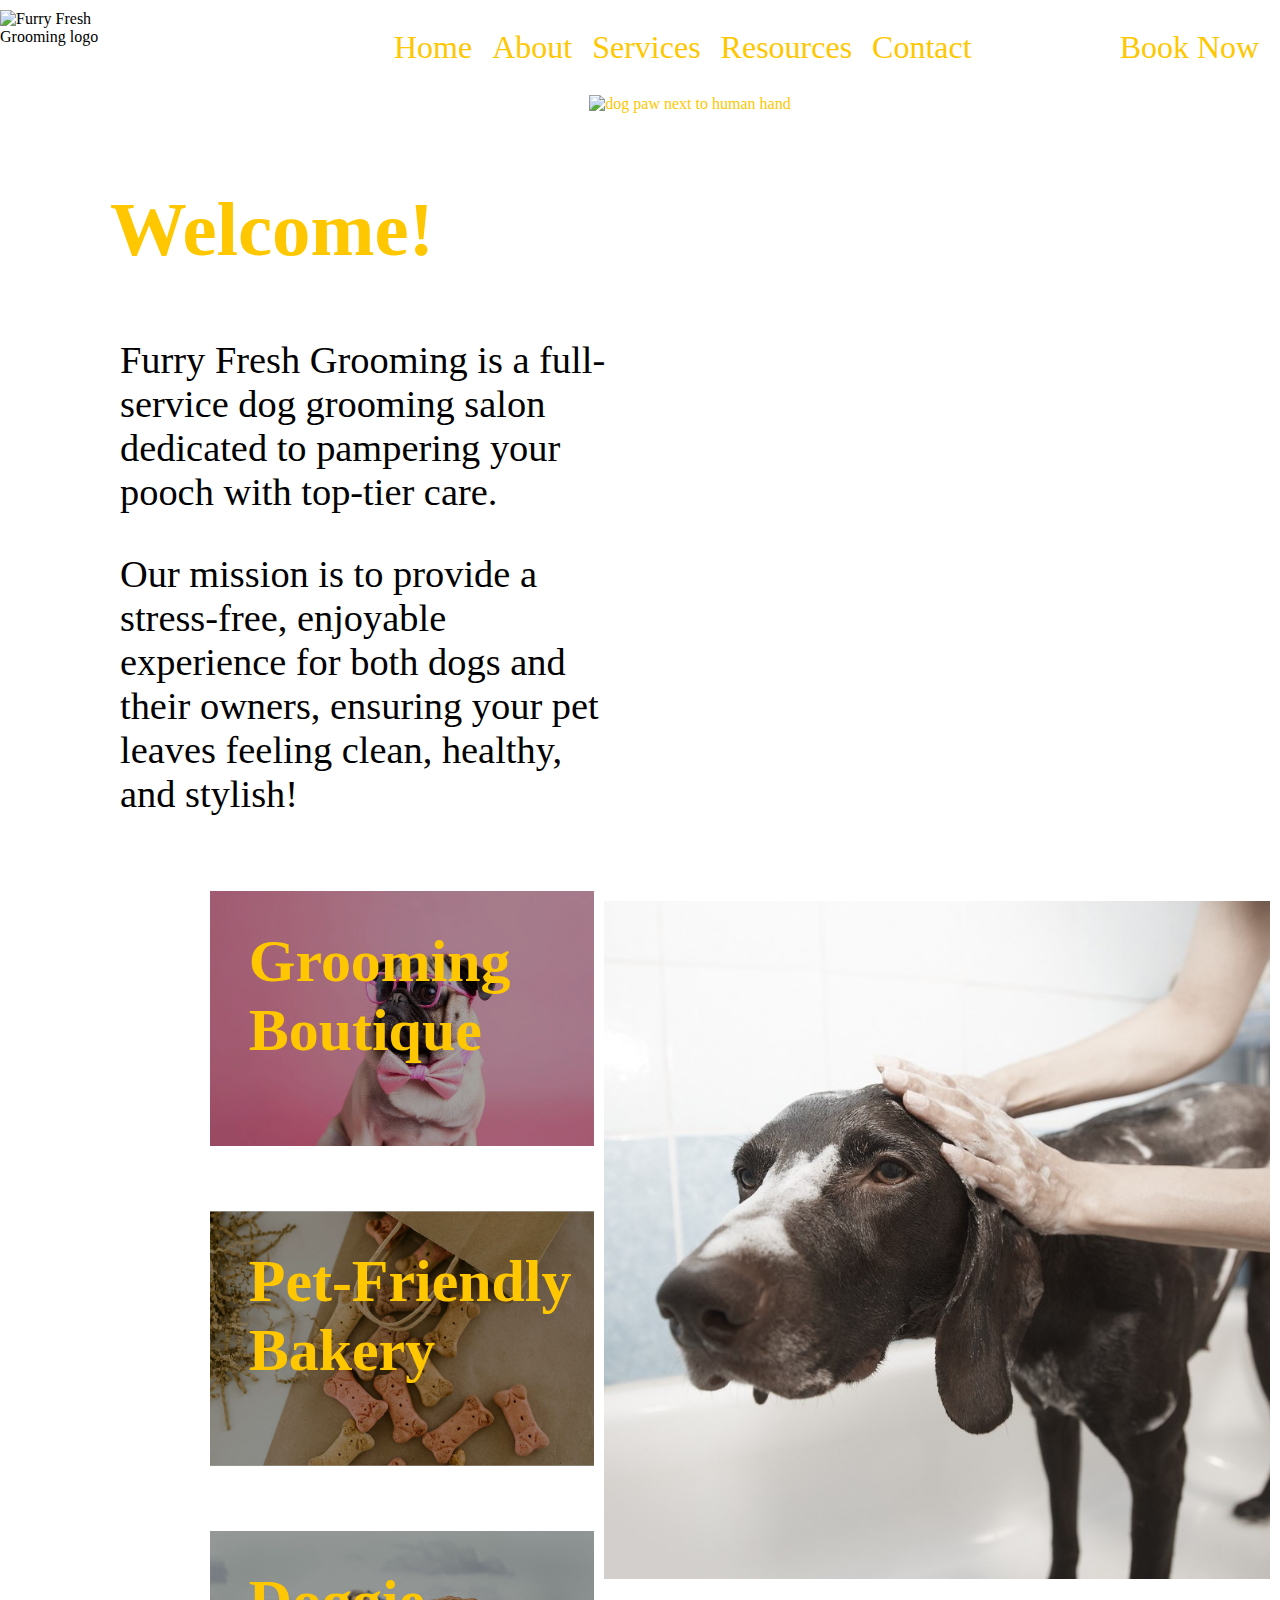
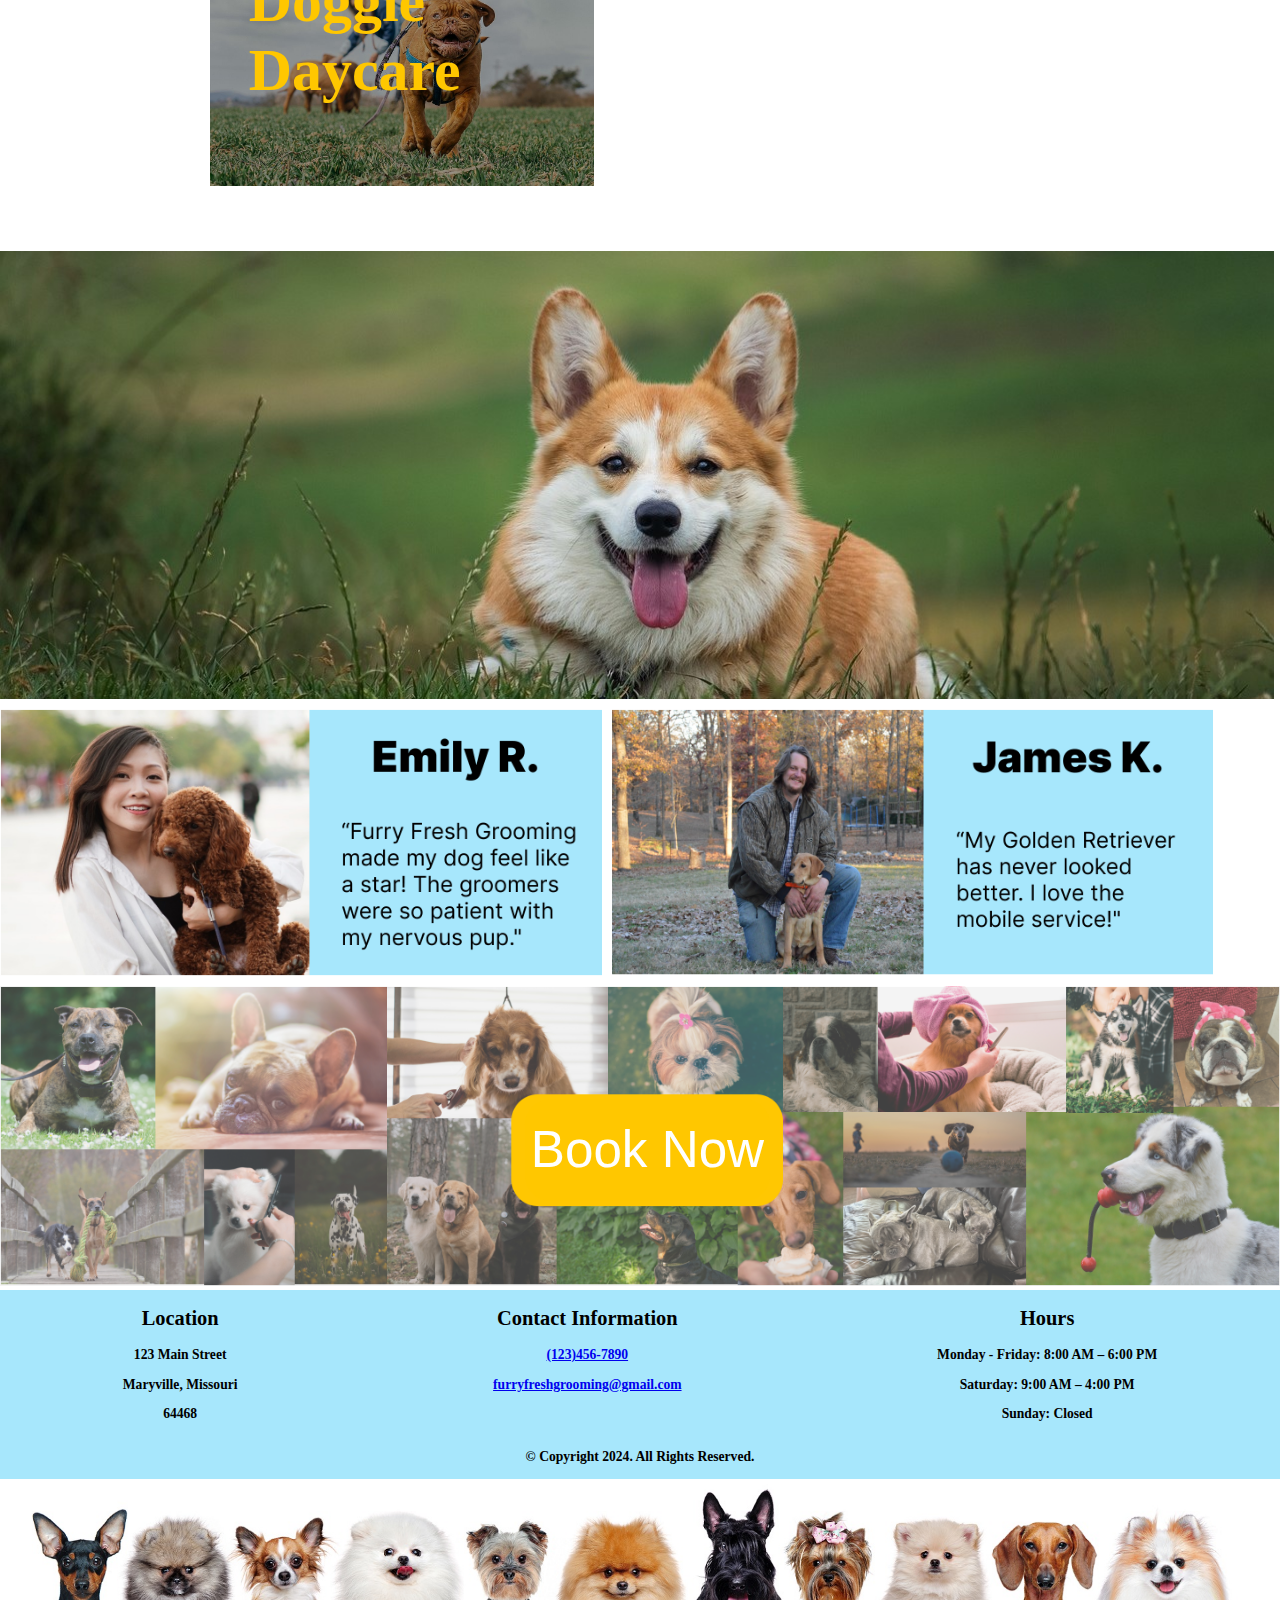
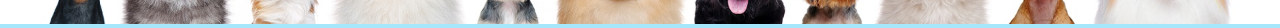
==== index.html @ 56462297 "changing titles on pages to match separate pages" ====
<!DOCTYPE html>
<!-- This website template was created by Group 2 -->
<html lang="en">

<head>
    <title>Furry Fresh Grooming</title>
    <meta charset="utf-8">
    <link rel="stylesheet" href="css/styles.css">
    <meta name="viewport" content="width=device-width, initial-scale=1.0">
    <meta name="description" content="Furry Fresh Grooming is a full-service dog grooming salon dedicated to pampering your pooch with top-tier care.">
    <link rel="preconnect" href="https://fonts.googleapis.com">
    <link rel="preconnect" href="https://fonts.gstatic.com" crossorigin>
    <link href="https://fonts.googleapis.com/css2?family=Inter:ital,opsz,wght@0,14..32,100..900;1,14..32,100..900&display=swap" rel="stylesheet">
    
</head>
    
<body>
    
<!-- <div id="container"> -->
    
    <header>
        <img src="Images/logo_updated.png" class="logo" alt="Furry Fresh Grooming logo">
       <!-- Tablet, Desktop Nav -->
        <nav class="tablet-desktop">
        <ul>
            <li><a href="index.html">Home</a></li>
            <li><a href="about.html">About</a></li>
            <li><a href="services.html">Services</a></li>
            <li><a href="resources.html">Resources</a></li>
            <li><a href="contact.html">Contact</a></li>
            <li class="Booknow"><a href="book.html">Book Now</a></li>   
        </ul>
    </nav>
        <!-- Mobile Nav -->
   <nav class="mobile-nav">
        <div id="menu-links">
            <a href="index.html">Home</a>
            <a href="about.html">About</a>
            <a href="services.html">Services</a>
            <a href="resources.html">Resources</a>
            <a href="contact.html">Contact</a>
            <a href="book.html">Book Now</a>
        </div>
        <a class="menu-icon" onclick="hamburger()">
				<div>&#9776;</div>
        </a>
        </nav>
    </header>
    
   
    
    <main>
        <div class="header-image">
            <img src="images/Home%20-%201.jpg" alt="dog paw next to human hand">
            <div class="centered">
                <h1>Furry Fresh Grooming</h1>
                <h3>Because every pup deserves to shine!</h3>
            </div>
        </div>
         
        <div class="first">
            <h2 class="welcome">Welcome!</h2>
            <p class="graph">Furry Fresh Grooming is a full-service dog grooming salon dedicated to pampering your pooch with 
top-tier care. </p>
             <p class="graph">Our mission is to provide a stress-free, enjoyable experience for both dogs and their owners, ensuring your pet leaves feeling clean, healthy, and stylish!</p>
        </div>
        
        <div class="second">
        <img src="images/dog-1178365_1280.jpg" alt="a dog getting a bath.">
        </div>
            
        <div class="ammenity">
            <img src="images/Pug-overlay.jpg" alt="pug wearing a bowtie and glasses.">
            <div class="service"><h3>Grooming Boutique</h3></div>
        </div>
        
        <div class="ammenity">
            <img src="images/treats-overlay.jpg" alt="Dog treats laid outside of bag.">
            <div class="service"><h3>Pet-Friendly Bakery</h3></div>
        </div>
        
        <div class="ammenity">
            <img src="images/puppy-overlay.jpg" alt="dog running with ball.">
            <div class="service"><h3>Doggie Daycare</h3></div>
        </div>
        
    
        <img class="tablet-desktop" id="strip" src="images/dog-6389277_1280.jpg" alt="corgi laying in the grass.">
        
            <img class="testimonial" src="images/Screenshot%202024-10-24%20at%2012.25.21%20PM.png" alt="dog owner Emily holding her puppy.">
        
            <img class="testimonial" src="images/Screenshot%202024-10-24%20at%2012.25.36%20PM.png" alt="dog owner James posing with his dog.">
        
      
        
          <div class="button-container-about">
            <img src="images/Screenshot%202024-10-24%20at%2011.55.25%20AM.png" alt="book now banner with dogs.">
             <button class="button-about" onclick="bookNow()">Book Now</button>
            </div>
    </main>
        
    <footer>
        
        <div class="mobile">
            <p>Maryville, Missouri</p>   
            <p><a href="tel:1234567890">(123)456-7890</a></p>
            <h3>Hours</h3>
            <p>Monday - Friday: 8:00 AM – 6:00 PM</p>
            <p>Saturday: 9:00 AM – 4:00 PM</p>
            <p>Sunday: Closed</p>
        </div>
        
        <div class="tablet-desktop" id="grid">
            <div>
                <h2>Location</h2>
                <p>123 Main Street</p>
                <p>Maryville, Missouri</p>
                <p>64468</p>
            </div>    
        
            <div>
                <h2>Contact Information</h2>
                <p><a href="tel:1234567890">(123)456-7890</a></p>
                <p><a href="email:furryfreshgrooming@gmail.com">furryfreshgrooming@gmail.com</a></p>
            </div>
            
            <div>
                <h2>Hours</h2>
                <p>Monday - Friday: 8:00 AM – 6:00 PM</p>
                <p>Saturday: 9:00 AM – 4:00 PM</p>
                <p>Sunday: Closed</p>
            </div>
        </div>
        
        <p>&copy; Copyright 2024. All Rights Reserved.</p>
        <img class="banner" src="images/dog-banner.jpg" alt="a line of dogs on a white background.">

    </footer>

 <!--   </div> -->
    
    <script src="scripts/script.js"></script>
    
</body>

</html>
---- css/styles.css ----
/*
Authors: Group 2
Date: 17 Oct. 2024
File Name: styles.css
*/

/* CSS Reset */
body,
header,
nav,
main,
footer,
figure, div {
    margin: 0;
    padding: 0;
    border: 0;
}

/* Style rules for body and images */

.container {
    position: relative;
    text-align: center;
    color: #ffc700;
}

.button-container {
    position: relative;
    text-align: center;
    color: #ffc700;
}

body {
    background-color: #fff;
    color: #000;
}

img {
    max-width: 100%;
}

/*style rules for the book now button all pages*/

.button-container-about {
    position: relative;
    color: #ffc700;
    width: 100%;
    clear: both;
}


.button-about {
    background-color: #ffc700;
    border: none;
    color: #fff;
    text-align: center;
    font-size: 4vw;
    border-radius: 2vw;
    height: 8vw;
    position: absolute;
    top: 37%;
    left: 41%;
    }

/*style rules for the book now button about page*/
body {
    background-color: #fff;
    color: #000;
}

img {
    max-width: 100%;
}

/* Style rules for mobile viewport */

.centered {
    position: absolute;
    width: 100%;
    margin-top: -50%;
}

.centered h1 {
    font-size: 2.5em;
}

.centered h3 {
    font-size: 1.5em;
}

.button {
    background-color: #ffc700;
    border: none;
    color: #fff;
    text-align: center;
    font-size: 4vw;
    border-radius: 2vw;
    height: 8vw;
}

.service {
    position: relative;
    align-content: center;
    top: 75%;
    left: 72%;
    transform: translate(-53%, -196%);
    color: #ffc700;
    font-size: 6vw;
}

/* Style rule show mobile class and hide  and menu-links id*/
.mobile {
    display: block;
}

.tablet-desktop, .desktop,
#menu-links {
    display: none;
}

/* Style rules for header area */

header {
    max-width: 100%;
}

h1 {
    text-align-last: center;
    color: #fff;
}

.logo {
    width: 100px;
    height: 100px;
    float: left;
    padding-bottom: 20px;
    padding-top: 10px;
}

.Booknow {
    padding-left: 128px;
}

/* Style rules for hamburger navigation area */
.mobile-nav a {
    text-decoration: none;
    display: block;
    text-align: center;
    font-size: 1.75em;
    color: #ffc700;
    padding: 3%;
}

.mobile-nav a.menu-icon {
    display: block;
    position: absolute;
    right: 0;
    top: 0;
}

/* Style rules for home main */

.header-image {
    text-align: center;
    color: #ffc700;
}

.welcome {
    font-size: 14vw;
    color: #ffc700;
    text-align: center;
}

.testimonial {
    width: 400vw;
    float: left;
    display: block;
    padding-bottom: 10px;
    padding-right: 10px;
}

.book {
    top: 87%;
    left: 40%;
    position: absolute;
}

.graph {
    font-size: 2em;
    padding-right: 10px;
    padding-left: 10px;
}

/* Style rules for elements on about page main */

#grid_about_resource{
    display: grid;
    grid-template-columns: auto auto auto;
    grid-gap: 10px;
}

.employee {
    color: black;
    text-align: center;
    border: solid;
    padding-top: 3em;
    margin: 8em;
    min-width: 50%;
}

.names {
    color: black;

}

.about_info {
    text-align-last: center;
    margin: 5em;
    border: solid;
    padding: 3em;
    border-color: #ffc700;
    border-width: 8px;
}

.employee_intro {
    text-align: center;
    background-color: #A7E7FC;
    height: 3em;
    padding: 2em;
    color: #ffc700;
    font-size: 30px

}


.meet_our_team {
    height: 100%;
}


.employee_photos {
    height: 80%;
    width: 90%;
    align-content: center;
}

/*style rules for the Resources main*/

/* Style the tab */
.tab {
  overflow: hidden;
  border: 1px solid #ccc;
  background-color: #A7E7FC ;
}

/* Style the buttons that are used to open the tab content */
.tab button {
  background-color: inherit;
  float: left;
  border: none;
  outline: none;
  cursor: pointer;
  padding: 14px 16px;
  transition: 0.3s;
}

/* Change background color of buttons on hover */
.tab button:hover {
  background-color:  #ffc700;
}

/* Create an active/current tablink class */
.tab button.active {
  background-color: #ccc;
}

/* Style the tab content */
.tabcontent {
  display: none;
  padding: 6px 12px;
  border: 1px solid #ccc;
  border-top: none;
}

#grid_resources {
    display: grid;
    grid-template-columns: auto auto auto;
    grid-gap: 10px;
}

.testamonial {
    color: black;
    text-align: center;
    padding-top: 3em;
    margin: 5em;
    background-color: #A7E7FC;
}

.container_resources {
    position: relative;
    text-align: center;
    color: #ffc700;
}

/* Style rules for elements on service page main */
.service-grid {
    display: grid;
    grid-template-columns: auto;
    grid-template-rows: 115px 135px 115px 115px 115px 135px auto 75px 75px 95px;
    grid-gap: 20px;
    padding: 20px;
}

.service-block {
    background-color: #ffc700;
}

.service-block h2 {
    text-align: center;
    font-size: 2em;
    align-content: center;
}

/*bath and brush*/
#service1-title{
    height: 61px;
}
/*full grooming*/
#service2-title {
    height: 81px;
}
/*first groom*/
#service3-title {
    height: 62px
}
/*deshedding treatment*/
#service4-title {
    height: 61px
}
/*deluxe spa treatment*/
#service5-title {
    height: 61px;
}
/*add-on services*/
#service6-title {
    height: 81px;
}
/*pet bakery*/
#service7-title {
    margin: 18.5px 0;
}
/*grooming boutique*/
#service8-title {
    margin: 19px 0;
}
/*doggie daycare*/
#service9-title {
    height: 42px;
}

.service-info {
    display:none;
    padding: 1em;
}

.service-info p {
    margin: 0;
    font-size: 1.2em;
}

#bath-and-brush {
    height: 82px;
    align-content: center;
}

#full-grooming {
    height: 102px;
    align-content: center;
}

#first-groom {
    height: 82px;
    align-content: center;
}

#deshedding {
    height: 83px;
    align-content: center;
}

#deluxe-spa {
    height: 82px;
    align-content: center;
}

#add-ons {
    height: 102px;
    align-content: center;
}

#pet-bakery {
    height: 42px;
    align-content: center;
}

#grooming-boutique {
    height: 42px;
    align-content: center;
}

#doggie-daycare {
    height: 62px;
    align-content: center;
}

#furry-fresh-extras {
    text-align: center;
}


/* Style rules for elements on contact page main */

#contact-content {
    display: grid;
    grid-template-columns: auto;
    padding: 2em;
    grid-gap: 20px;
}

#phone {
    border: 10px solid rgba(167, 231, 252, 1);
}

#phone p {
    text-align: center;
    font-size: 1.7em;
    font-weight: bold;
    margin: 0;
    padding: 20px 10px;
}

#phone p a {
    text-decoration: none;
    color: black;
    font-weight: normal;
}

#hours {
    padding-bottom: 10px;
    border: 10px solid #ffc700;
}

#hours p:first-of-type {
    margin: 20px 0;
    text-align: center;
    font-size: 1.75em;
    font-weight: bold
}

#hours .times {
    margin: 10px;
    font-size: 1.2em;
    text-align: center;
}

#map {
    text-align: center;
}

#social {
    border: 10px solid rgba(167, 231, 252, 1);
    display: grid;
    grid-template-columns: 33% 34% 33%;
}

#social p:first-of-type {
    grid-column: 1 / span 3;
    margin: 20px 0;
    text-align: center;
    font-size: 1.75em;
    font-weight: bold;
}

#social .icons {
    height: 80px;
    margin: 0 10px 10px;
    background-color: lightgray;
    align-content: center;
    text-align: center; 
}

#rewards {
    margin-top: 10px;
    background-color: #ffc700;
    font-size: 1.2em;
}

#rewards h2 {
    margin: 0;
    height: 150px;
    text-align: center;
    align-content: center;
    padding: 0 15px;
}

/* Style rules for book now main */
.book-form {
    padding-top: 108px;
    padding-left: 10px;
    text-align: center;
}

.form {
    padding-right: 10px;
    padding-left: 10px;
    padding-bottom: 14px;
    padding-top: 100px;
}

.btn {
    background-color: #ffc700;
    padding-top: 20px;
    padding-bottom: 20px;
    padding-right: 20px;
    padding-left: 20px;
}

/* Style rules for footer content */
footer {
    text-align: center;
    font-size: 0.85em;
    font-weight: bold;
    background-color: rgba(167, 231, 252, 1);
    color: #000000;
}

.Employee {
    color: black;
}

/* Mobile Query for Tablet Viewport */
@media screen and (min-width: 620px),
print {

    /*Tablet Viewport: Show tablet-desktop class, hide mobile class */
   
    .tablet-desktop {
        display: block;
    }

    .mobile,
    .mobile-nav,
    .desktop {
        display: none;
    }

    /* Tablet Viewport: Style rules for header area */
    .mobile-nav a {
        text-decoration: none;
        display: block;
        text-align: center;
        font-size: 1.75em;
        color: #ffc700;
        padding: 3%;
        position: fixed;
    }

     a.menu-icon {
        display: block;
        position: absolute;
        right: 0;
        top: 0;
    } 
    
    /* Tablet Viewport: Style rules for nav area */
    nav {
        padding: 1%;
    }

    nav ul {
        list-style-type: none;
        text-align: end;
    }

    nav li {
        font-size: 1.3em;
        display: inline-block;
    }

    nav li a {
        text-decoration: none;
        padding: 0 0.25em;
        display: block;
        color: #ffc700;
    }

    /* Tablet Viewport: Style rules for main area */

    .centered {
        margin-top: -55%;
    }

    .centered h1 {
        font-size: 4.5em;
    }

    .centered h3 {
        font-size: 2.5em;
    }

    .book {
        top: 67%;
        left: 40%;
        position: absolute;
    }

    #strip {
        height: 35vw;
        padding-bottom: 10px;
    }

    .first {
        width: 40vw;
        height: 60vw;
        float: left;
        padding-right: 10px;
        padding-left: 10px;
        padding-top: 10px;
    }

    .welcome {
        font-size: 6vw;
        text-align: left;
    }

    .graph {
        font-size: 1.25em;
    }

    .second {
        width: 52vw;
        height: 60vw;
        float: right;
        padding-right: 10px;
        padding-top: 10px;
    }

    .ammenity {
        width: 30vw;
        height: 25vw;
        padding-right: 10px;
        float: right;
    }

    .testimonial {
    width: 47vw; 
    display: grid;
    grid-column: 1 / span 2  
}

    .service {
        position: relative;
        align-content: center;
        top: 129%;
        left: 70%;
        transform: translate(-60%, -270%);
        color: #ffc700;
        font-size: 4vw;
    }
    

    /* Tablet Viewport: Style rules for elements on service page main */
    
    .service-grid {
        display: grid;
        grid-template-columns: 31% 32% 31%;
        grid-template-rows: 220px 200px 65px 185px;
    }
    
    #furry-fresh-extras {
        grid-column: 1 / span 3
    }
    
    .service-block h2 {
        padding: 0 0.5em
    }
    
    /*bath and brush, full grooming, first groom*/
    #service1-title, #service2-title, #service3-title{
        height: 167px;
    }
    /*deshedding treatment, deluxe spa, add-ons*/
    #service4-title, #service5-title, #service6-title {
        height: 147px
    }
    /*pet bakery, grooming boutique, doggie daycare*/
    #service7-title, #service8-title, #service9-title {
        margin: auto;
        height: 183px;
    }
    
    #bath-and-brush, #full-grooming, #first-groom {
        height: 187px;
        align-content: center;
    }

    #deshedding, #deluxe-spa, #add-ons {
        height: 167px;
        align-content: center;
    }    

    #pet-bakery, #grooming-boutique, #doggie-daycare {
        height: 152px;
        align-content: center;
    }

    

    /* Tablet Viewport: Style rules for elements on contact page main */
    #contact-content {
        display: grid;
        grid-template-columns: 55% 42%;
        grid-template-rows: auto auto auto;
        grid-gap: 20px;
        padding: 2em 10em;
    }
    
    #phone, #hours, #social, #map, #rewards {
        margin:0
    }
    
    #phone a{
        font-size: 1em;
    }
    
    #hours {
        grid-column: 1;
    }
    
    #map {
        grid-column: 2;
        grid-row-start: 1;
        grid-row-end: 3;
    }  
    
    #social {
        display:grid;
        grid-template-rows: 45% auto;
    }
    
    #social p:first-of-type {
        margin: 0;
        align-content: center;
    }
    
    #social .icons {
        height: 60px;
    }
    
    #rewards {
        height: 100%;
    }
    
    #rewards h2 {
        font-size: 1.3em;
    }

    /* Tablet mobile view for about main*/
    
    
  
   #grid_about_resource{
        display:none;
    }
    
   .mobile_about_resource {
        display:block;
    } 
    
    /* Tablet view for Book Now page */
    
    .form {
    padding-top: 22px;
    padding-right: 38px;
    padding-left: 40px;
}
    
    #input {
    padding-top: 20px;
    padding-bottom: 20px;
    }
    
    #input-2 {
    padding-top: 20px;
    padding-bottom: 20px;
    }
    
    #input-3 {
    padding-top: 20px;
    padding-bottom: 20px;
    }
    
  
    /* Tablet mobile view for resource main */
    
    /*Tablet Viewport: Style rules for footer content */
    #grid {
        display: grid;
        grid-template-columns: auto auto auto;
        grid-gap: 10px;
    }

    h1 {
        white-space: nowrap;
    }
}

/* Style rules for book now main */
.book-form {
    padding-top: 1px;
    padding-left: 15px;
    text-align: left;
}

/* Media Query for Desktop Viewport */
@media screen and (min-width: 1000px),
print {

    /* Desktop Viewport: Show desktop class, hide mobile-tablet class*/
    .desktop {
        display: block;
    }

    .tablet-desktop {
        display: block;
    }

    .mobile-tablet {
        display: none;
    }
    
    .mobile {
        display: none;
    }

    /* Desktop Viewport: Style rules for header area */

    .centered {
        margin-top: -50%;
    }

    .centered h1 {
        font-size: 6em;
    }

    .centered h3 {
        font-size: 3em;
    }
    
    /* Desktop Viewport: Style rules for nav area */
    nav li {
        font-size: 2em;
    }
    
    .mobile-nav {
        display:none;
    }
     nav {
        padding: 1%;
    }

    nav ul {
        list-style-type: none;
        text-align: end;
    }

    nav li {
        font-size: 2em;
        display: inline-block;
    }

    nav li a {
        text-decoration: none;
        padding: 0 0.25em;
        display: block;
        color: #ffc700;
    }

    /* Desktop Viewport: Style rules for main area */

    .graph {
        font-size: 3vw;
    }
    
    /* Desktop Viewport: Style rules for elements on service page main */
    
    .service-grid {
        padding: 2em 8em;
        grid-template-columns: 31.5% 31.5% 31.5%;
        grid-template-rows: 240px 240px 70px 190px;
    }
    
    .service-grid h3 {
        margin-bottom: 10px;
        text-align: center;
    }
    
    .service-block h2 {
        padding: 0 0.5em
    }
    
    /*bath and brush, full grooming, first groom, deshedding treatment, deluxe spa, add-ons, pet bakery, grooming boutique, doggie daycare*/
    #service1-title, #service2-title, #service3-title, #service4-title, #service5-title, #service6-title,#service7-title, #service8-title, #service9-title{
        height: 187px;
    }
    
    #bath-and-brush, #full-grooming, #first-groom, #deshedding, #deluxe-spa, #add-ons{
        height: 207px;
        align-content: center;
    }   

    #pet-bakery, #grooming-boutique, #doggie-daycare {
        height: 152px;
        align-content: center;
    }
    
    #bath-and-brush h3, #full-grooming h3, #first-groom h3, #deshedding h3, #deluxe-spa h3, #add-ons h3, #pet-bakery h3, #grooming-boutique h3, #doggie-daycare h3{
        margin-top: 0
    }
    
    /* Desktop Viewport: Style rules for elements on contact page main */
    
    #contact-content {
        display: grid;
        grid-template-columns: 55% 43%;
        grid-template-rows: auto auto auto;
    }
    
    #hours .times {
        font-size: 1.75em;
    }
    
    #rewards h2 {
        font-size: 1.5em;
    }
    
    
    /* Style for Desktop about main */
    

/* Style rules for resources main */
    #grid_about_resource {
        display: grid;
    }
    
  .mobile_about_resource {
        display: none;
    } 
    /*Desktop Viewport: Style rules for footer content */
    
     #grid {
        display: grid;
        grid-template-columns: auto auto auto;
        grid-gap: 10px;
    }


    /*Desktop Viewport: Style rules for footer content */
}

/* Media Query for Large Desktop Viewports */
@media screen and (min-width: 1025px),
print {
    /* Large Desktop Viewport: Style rules for header area */

    .centered {
        margin-top: -50%;
    }

    .centered h1 {
        font-size: 7.5em;
    }

    .centered h3 {
        font-size: 4em;
    }
    
    /* Large Desktop Viewport: Style rules for nav area */

    /* Large Desktop Viewport: Style rules for main area */

    /* Large Desktop Viewport: Style rules for elements on contact page main */
    #contact-content {
        padding: 2em 25em;
    }
    
    /* Large Desktop Viewport: Style rules for footer content */
}

/* Media Query for Print */
@media print {
    body {
        background-color: #fff;
        color: #000;
    }
}
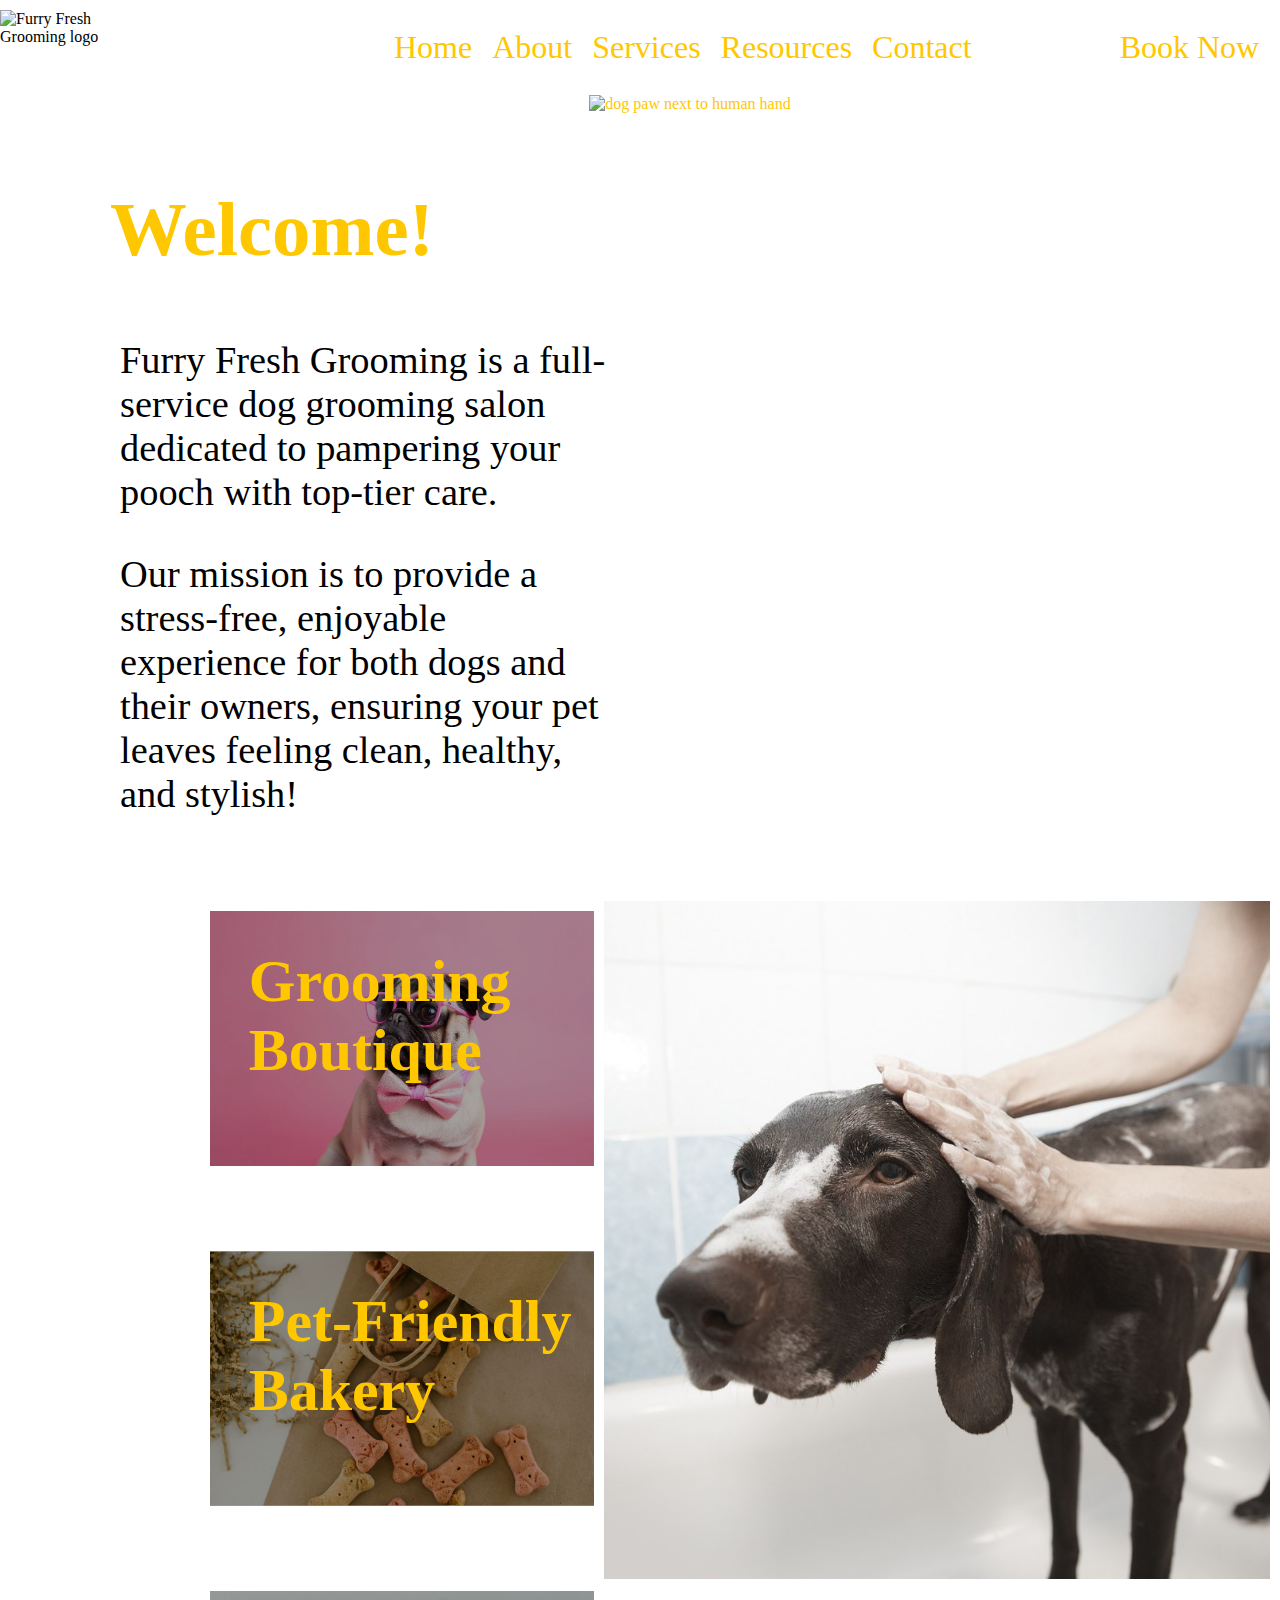
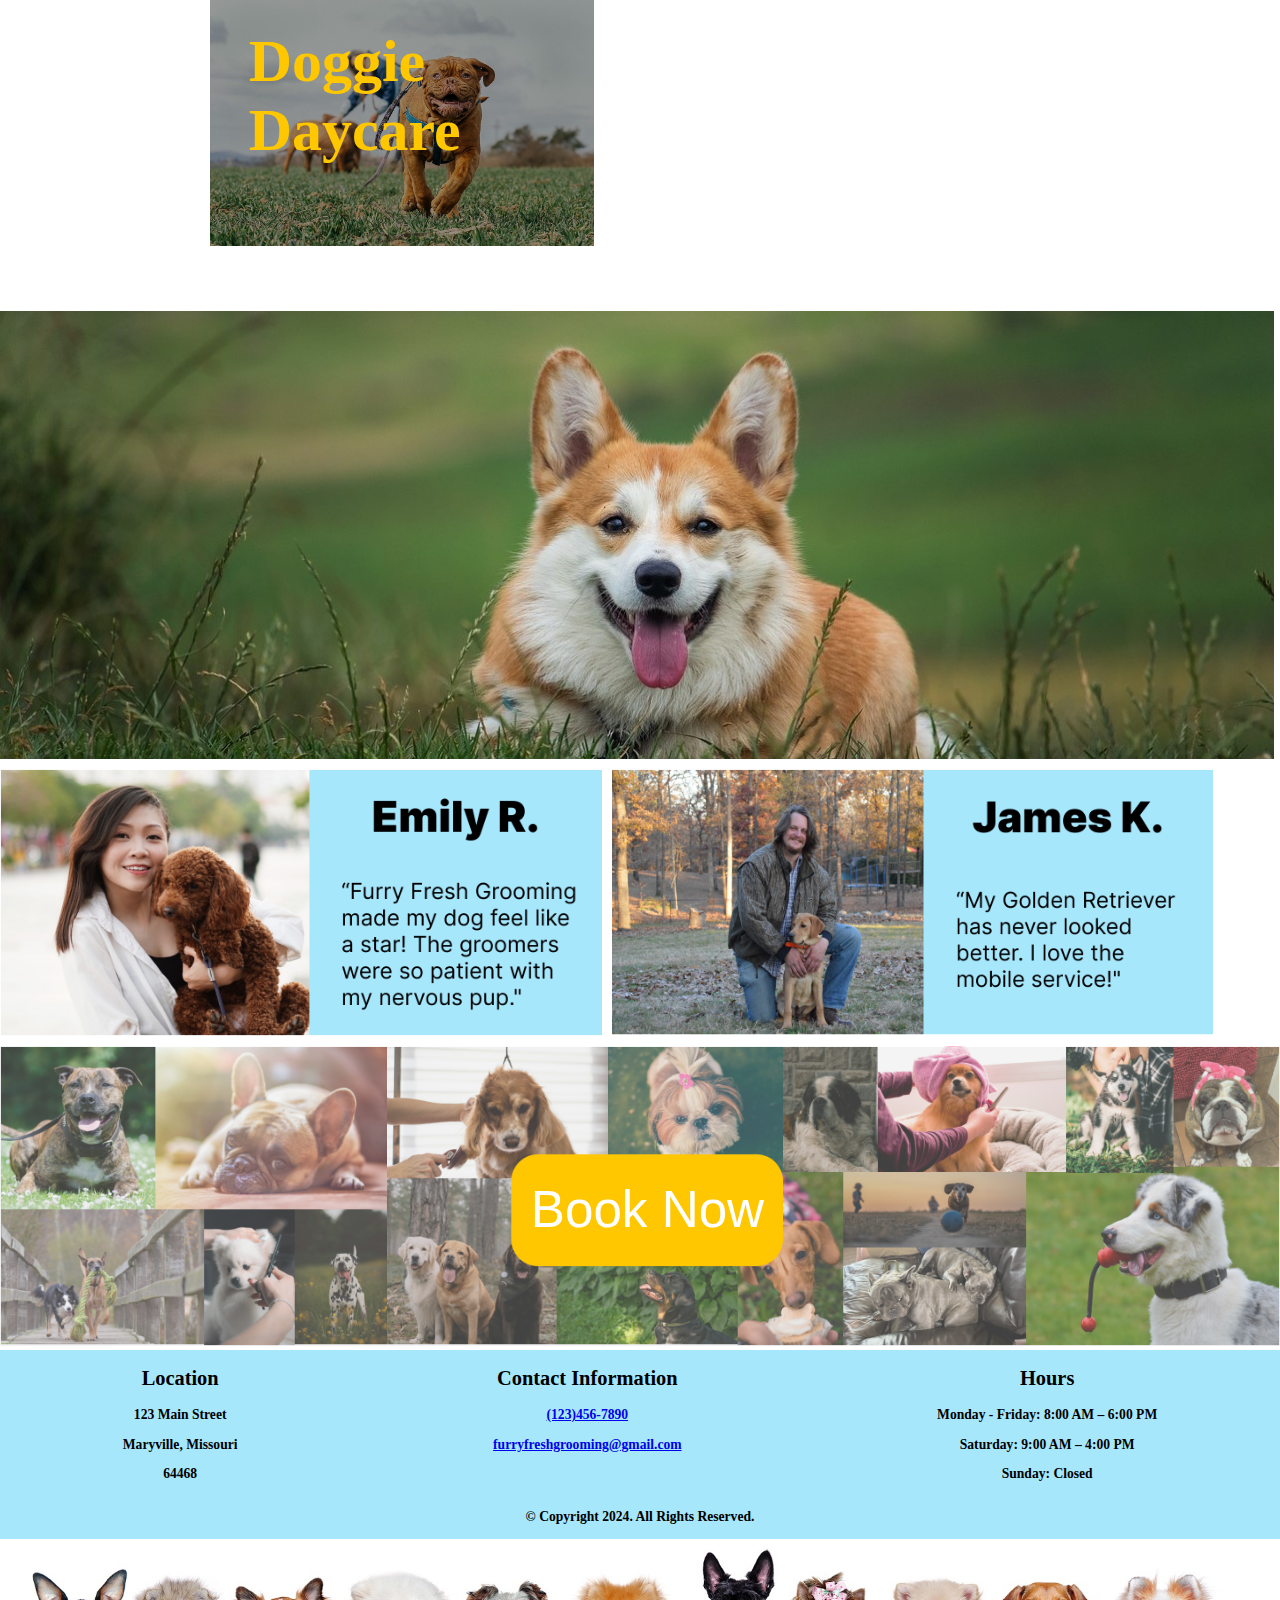
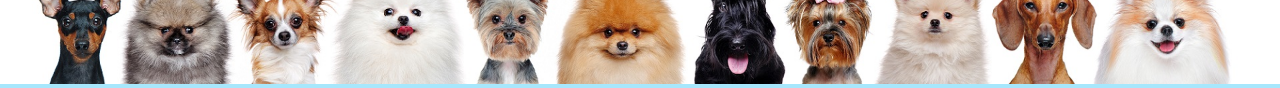
==== commit 3331d570: "logo fixes" ====
--- a/index.html
+++ b/index.html
@@ -19,7 +19,7 @@
 <!-- <div id="container"> -->
     
     <header>
-        <img src="Images/logo_updated.png" class="logo" alt="Furry Fresh Grooming logo">
+        <img src="Images/furry-fresh-grooming.png" class="logo" alt="Furry Fresh Grooming logo">
        <!-- Tablet, Desktop Nav -->
         <nav class="tablet-desktop">
         <ul>
--- a/css/styles.css
+++ b/css/styles.css
@@ -81,11 +81,11 @@
 }
 
 .centered h1 {
-    font-size: 2.5em;
+    font-size: 8vw;
 }
 
 .centered h3 {
-    font-size: 1.5em;
+    font-size: 4.2vw;
 }
 
 .button {
@@ -101,9 +101,7 @@
 .service {
     position: relative;
     align-content: center;
-    top: 75%;
-    left: 72%;
-    transform: translate(-53%, -196%);
+    transform: translate(19%, -196%);
     color: #ffc700;
     font-size: 6vw;
 }
@@ -600,12 +598,12 @@
         margin-top: -55%;
     }
 
-    .centered h1 {
-        font-size: 4.5em;
+   .centered h1 {
+    font-size: 8vw;
     }
 
     .centered h3 {
-        font-size: 2.5em;
+    font-size: 3.5vw;
     }
 
     .book {
@@ -650,6 +648,7 @@
         height: 25vw;
         padding-right: 10px;
         float: right;
+        padding-top: 20px;
     }
 
     .testimonial {
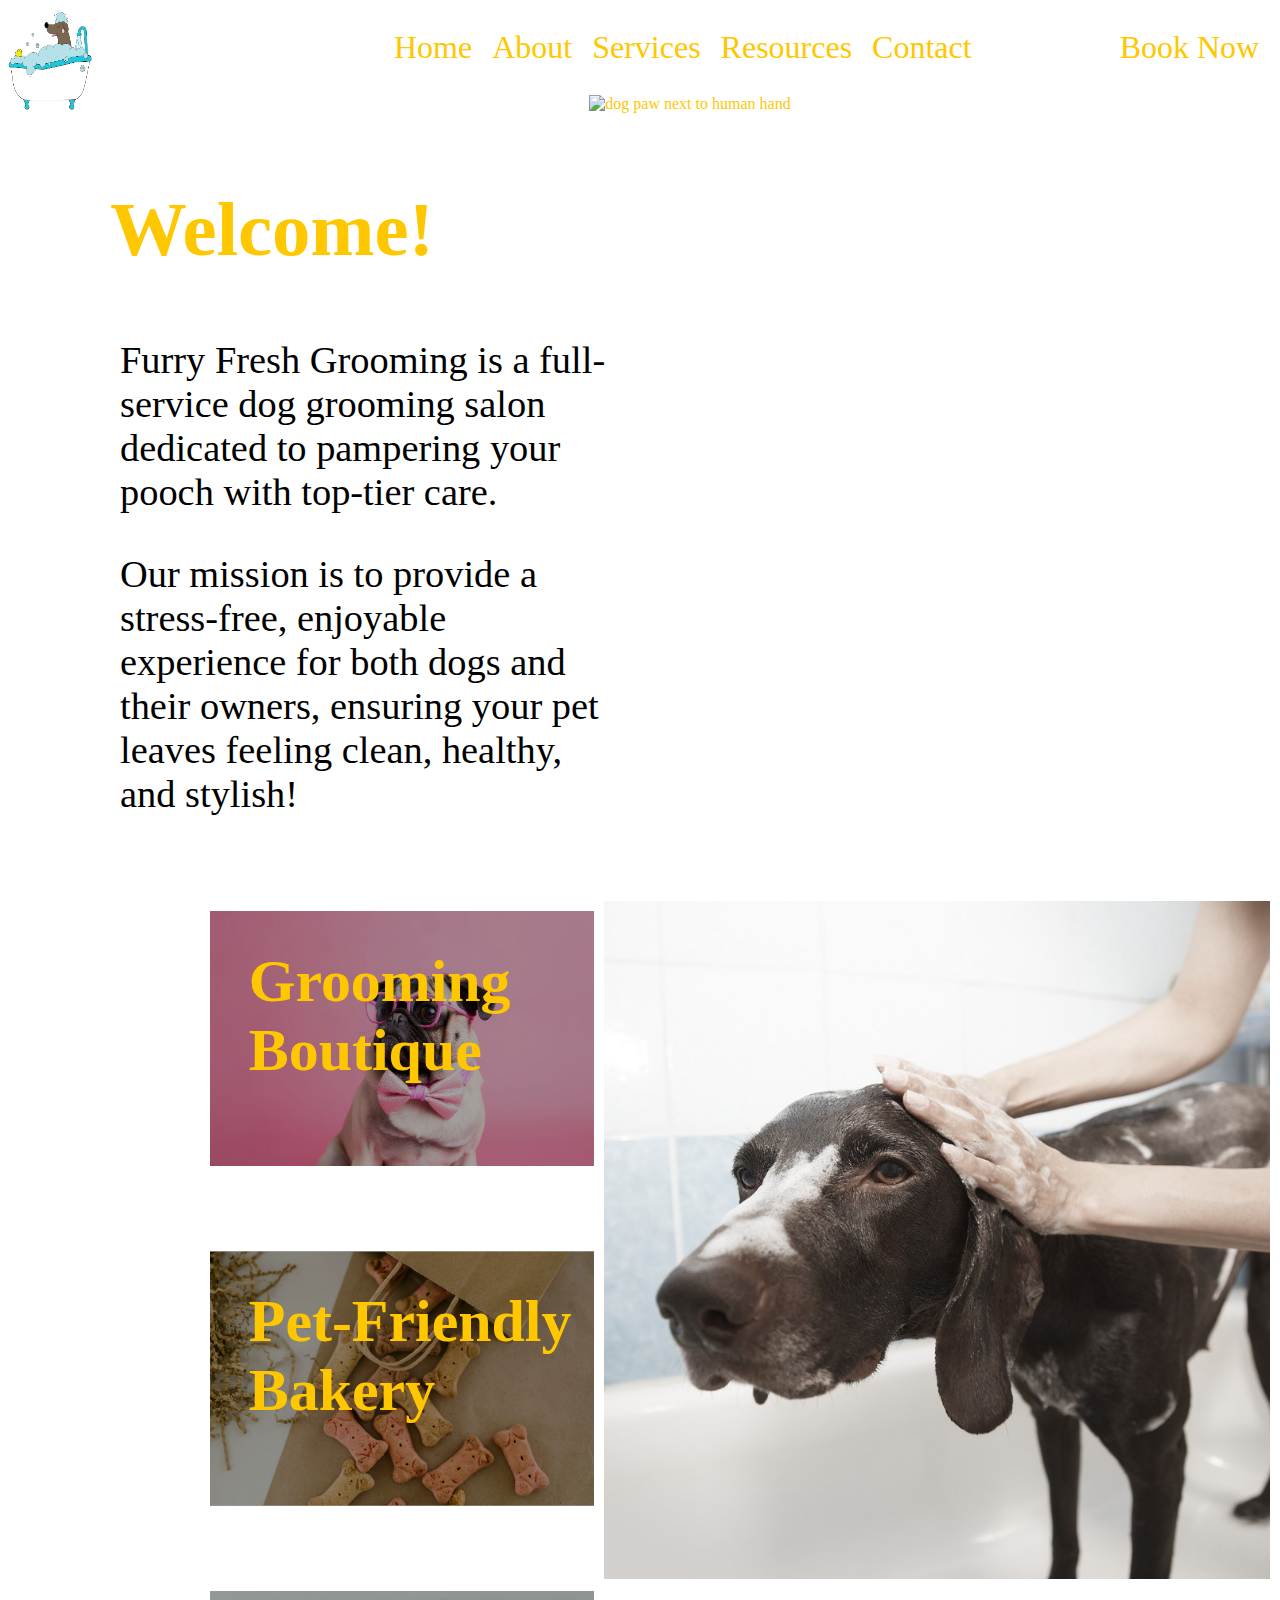
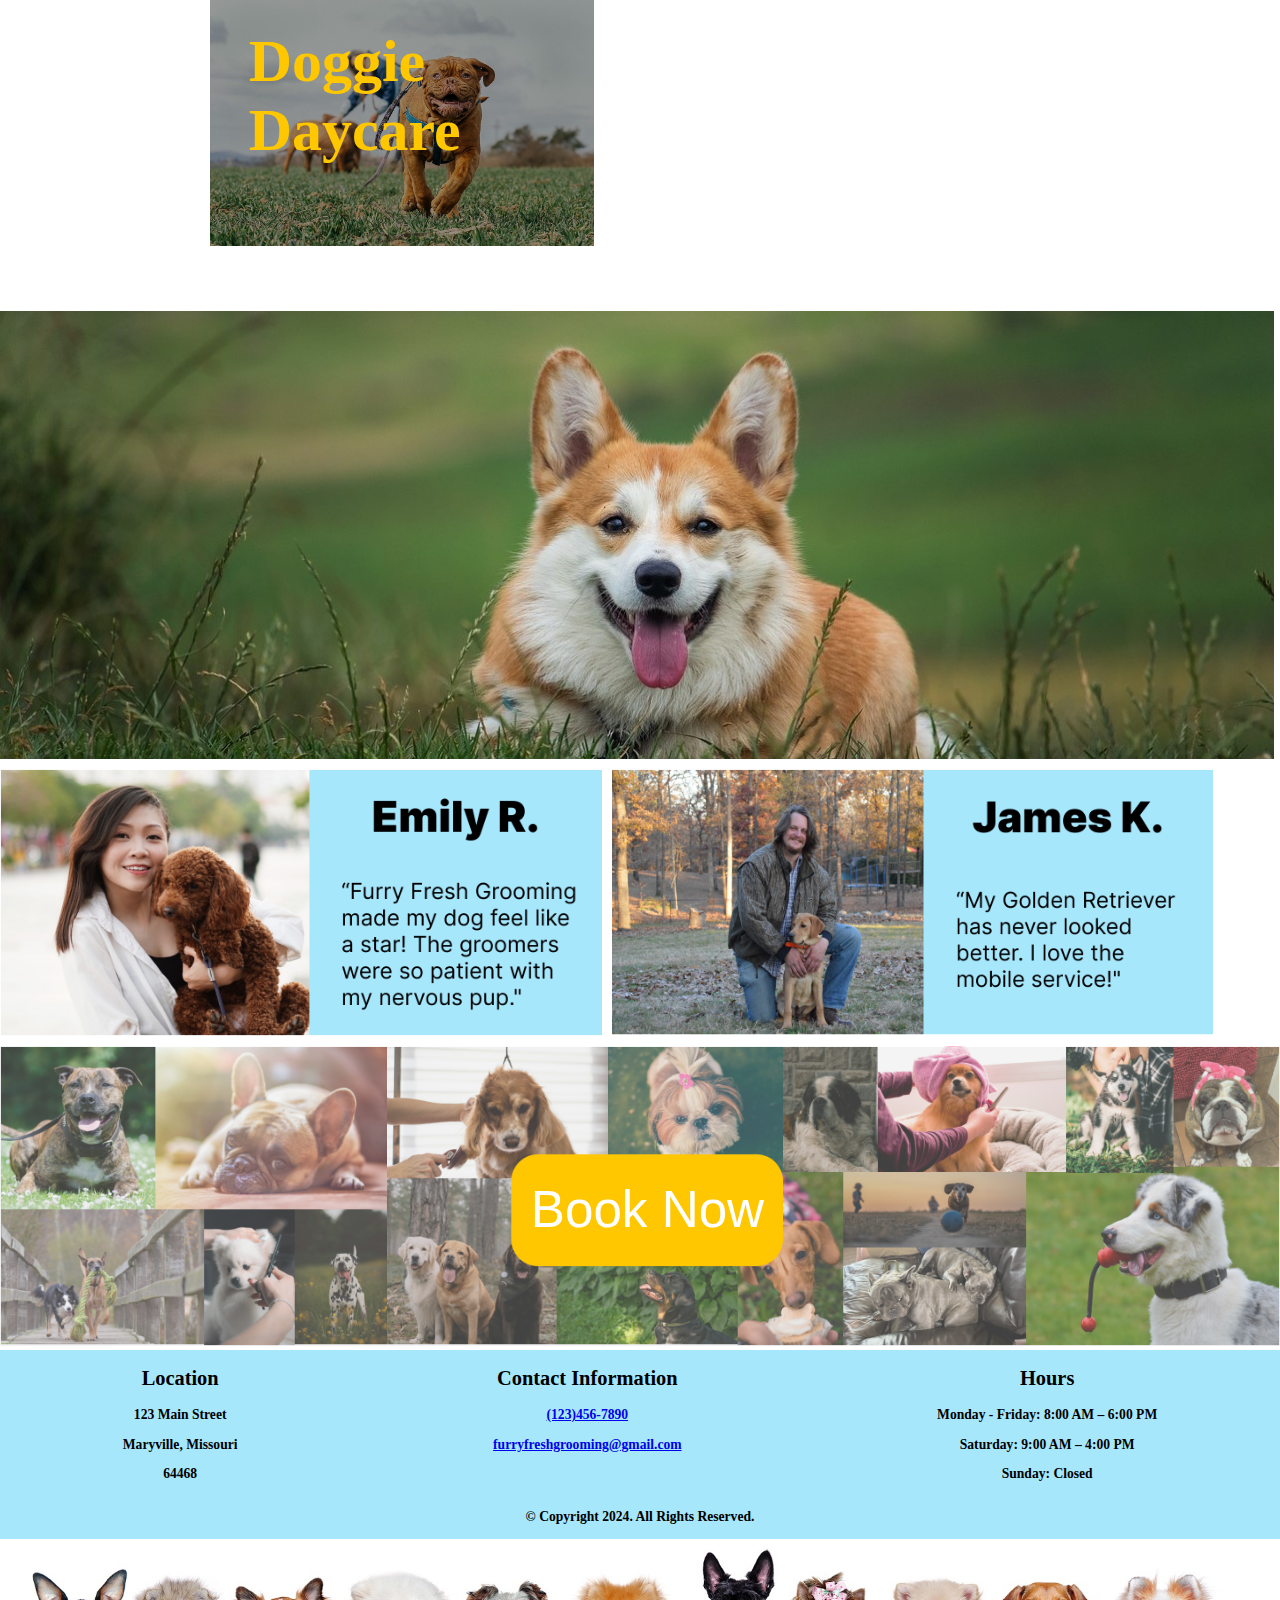
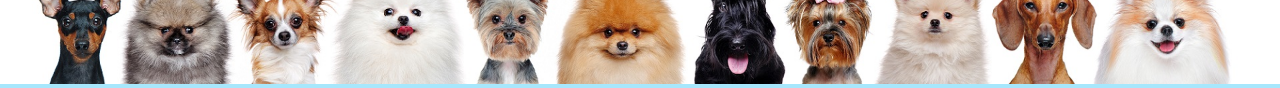
==== commit 0a2d7735: "logo updates" ====
--- a/index.html
+++ b/index.html
@@ -19,7 +19,7 @@
 <!-- <div id="container"> -->
     
     <header>
-        <img src="Images/furry-fresh-grooming.png" class="logo" alt="Furry Fresh Grooming logo">
+        <img src="images/logo.png" class="logo" alt="Furry Fresh Grooming logo">
        <!-- Tablet, Desktop Nav -->
         <nav class="tablet-desktop">
         <ul>
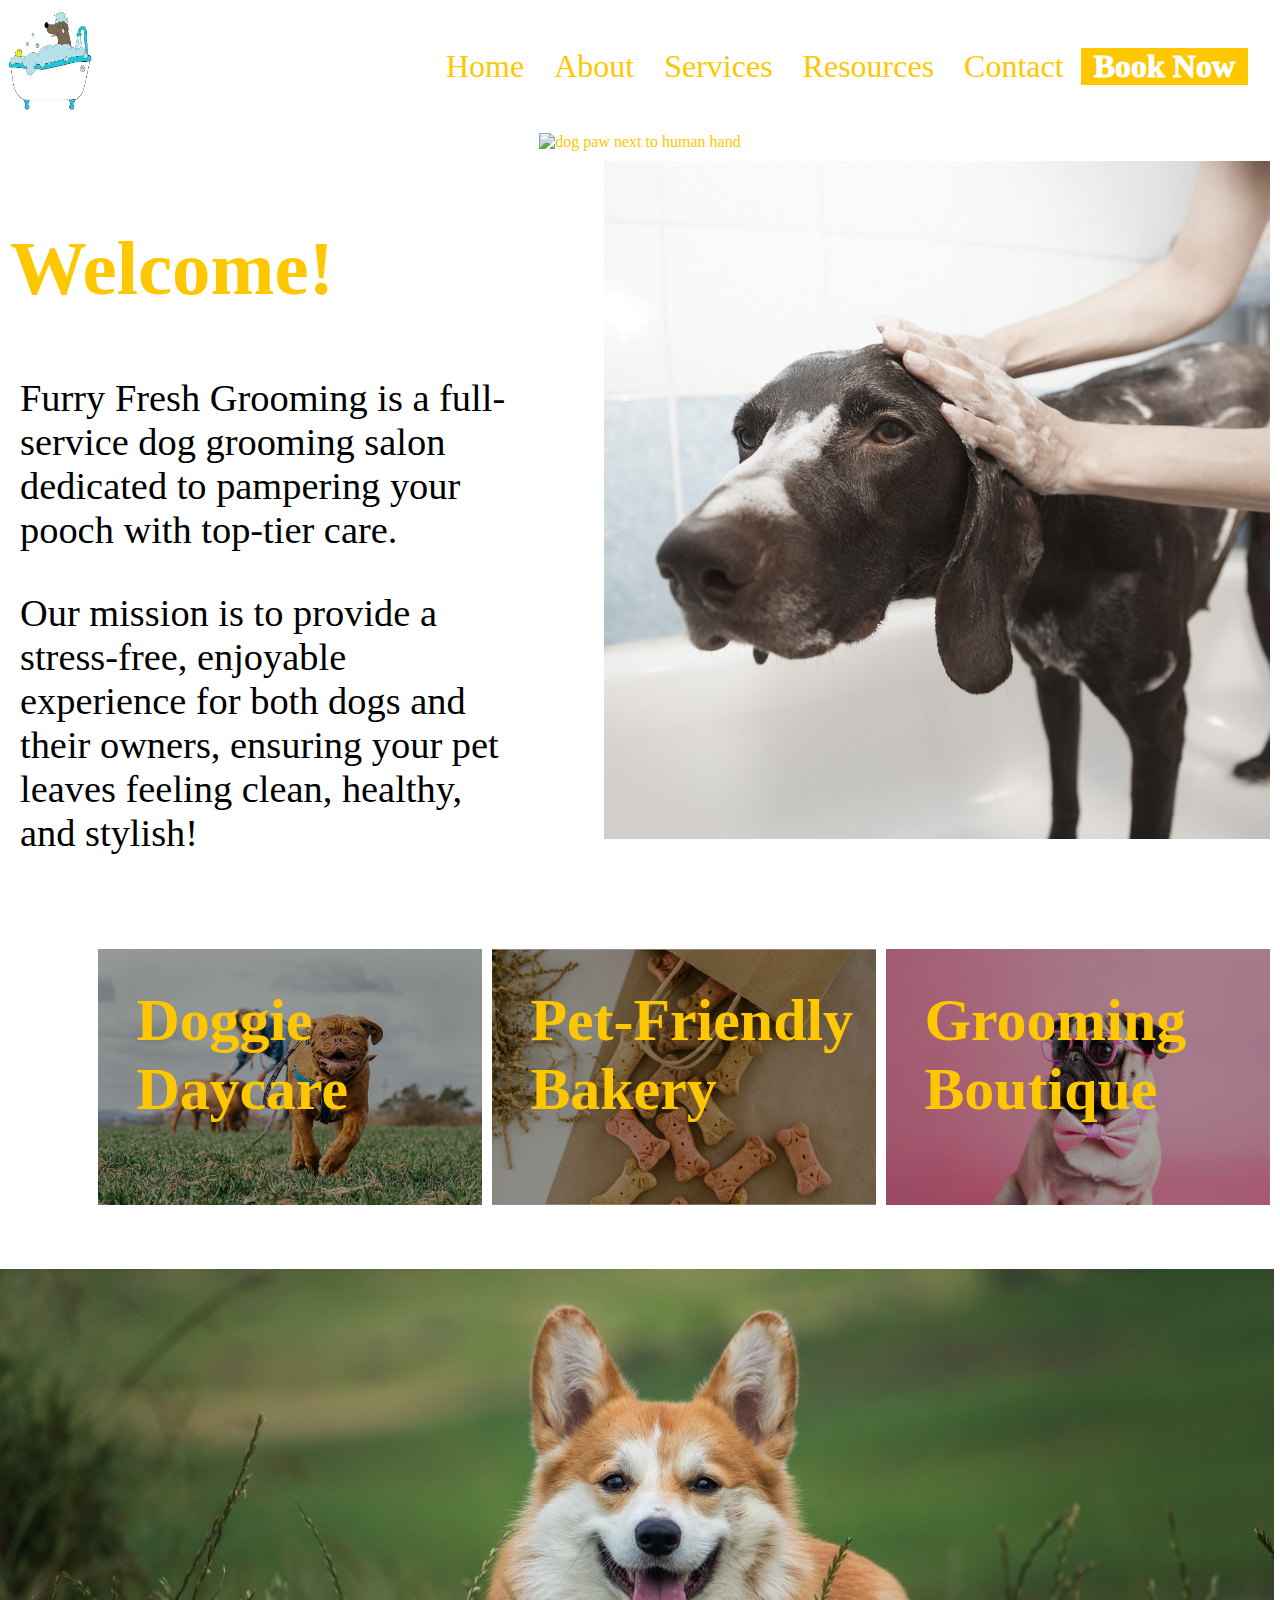
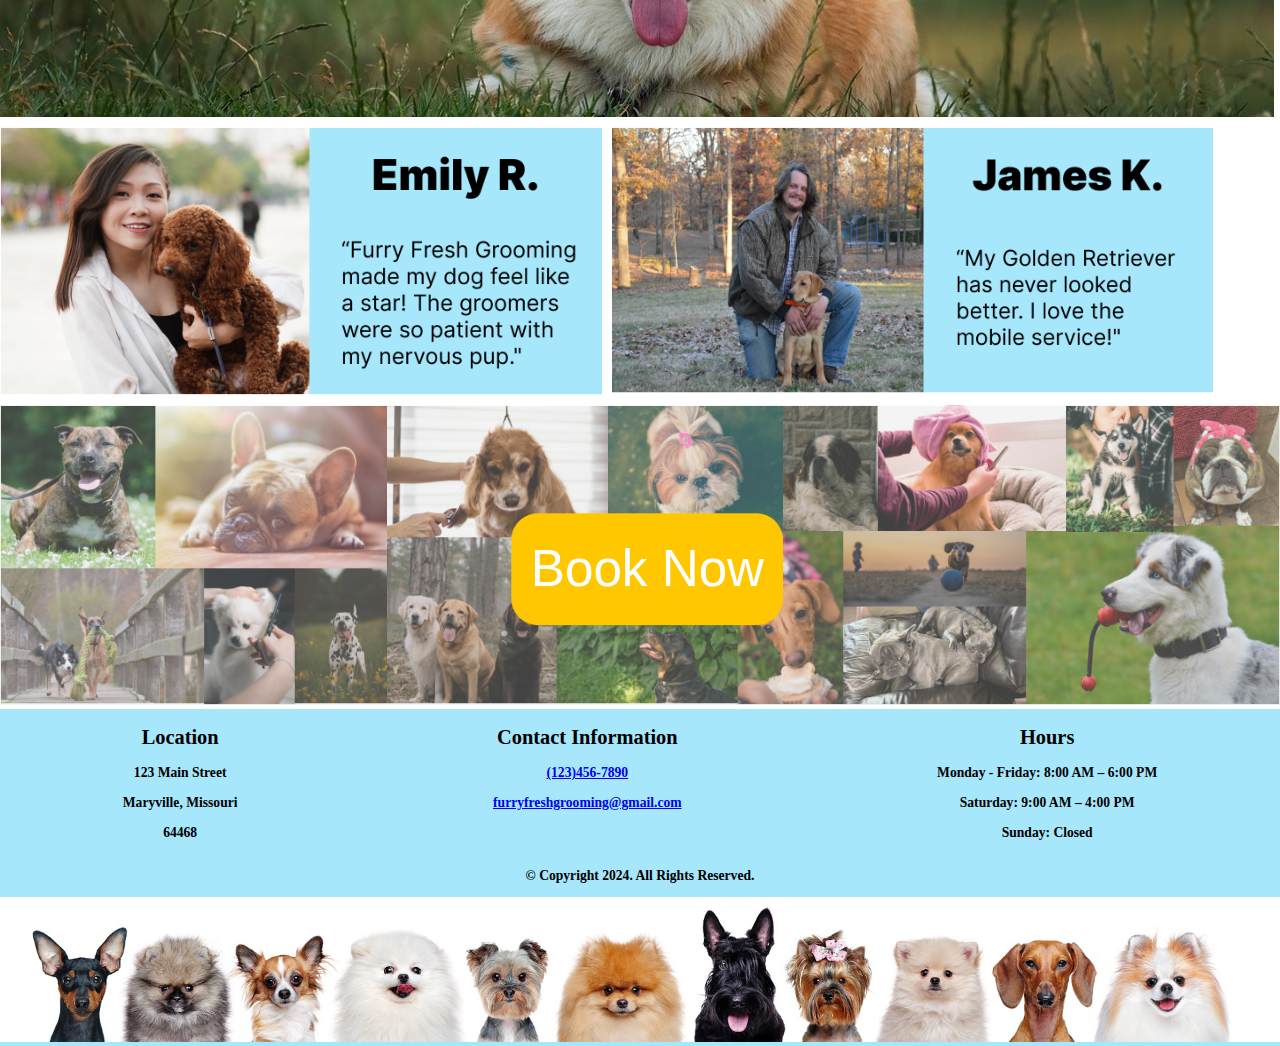
==== commit ba5641be: "updating navigation" ====
--- a/index.html
+++ b/index.html
@@ -21,14 +21,14 @@
     <header>
         <img src="images/logo.png" class="logo" alt="Furry Fresh Grooming logo">
        <!-- Tablet, Desktop Nav -->
-        <nav class="tablet-desktop">
+        <nav class="desktop">
         <ul>
             <li><a href="index.html">Home</a></li>
             <li><a href="about.html">About</a></li>
             <li><a href="services.html">Services</a></li>
             <li><a href="resources.html">Resources</a></li>
             <li><a href="contact.html">Contact</a></li>
-            <li class="Booknow"><a href="book.html">Book Now</a></li>   
+            <li class="book-now"><a href="book.html">Book Now</a></li>   
         </ul>
     </nav>
         <!-- Mobile Nav -->
--- a/css/styles.css
+++ b/css/styles.css
@@ -111,7 +111,7 @@
     display: block;
 }
 
-.tablet-desktop, .desktop,
+.desktop,
 #menu-links {
     display: none;
 }
@@ -135,16 +135,12 @@
     padding-top: 10px;
 }
 
-.Booknow {
-    padding-left: 128px;
-}
-
 /* Style rules for hamburger navigation area */
 .mobile-nav a {
     text-decoration: none;
     display: block;
     text-align: center;
-    font-size: 1.75em;
+    font-size: 2em;
     color: #ffc700;
     padding: 3%;
 }
@@ -154,6 +150,18 @@
     position: absolute;
     right: 0;
     top: 0;
+    scale: 1.5;
+    padding: 1em;
+}
+
+#menu-links a:first-of-type {
+    margin-top: 110px;
+    border-top: 4px solid rgba(167, 231, 252, 1);
+}
+    
+#menu-links a {
+    border-bottom: 4px solid rgba(167, 231, 252, 1);
+    font-size: 2.5em;
 }
 
 /* Style rules for home main */
@@ -471,6 +479,11 @@
     grid-template-columns: 33% 34% 33%;
 }
 
+#map .map {
+    height: 100%;
+    width: 100%;
+}
+
 #social p:first-of-type {
     grid-column: 1 / span 3;
     margin: 20px 0;
@@ -547,49 +560,19 @@
     }
 
     .mobile,
-    .mobile-nav,
     .desktop {
         display: none;
     }
 
-    /* Tablet Viewport: Style rules for header area */
-    .mobile-nav a {
-        text-decoration: none;
-        display: block;
-        text-align: center;
-        font-size: 1.75em;
-        color: #ffc700;
-        padding: 3%;
-        position: fixed;
-    }
-
-     a.menu-icon {
-        display: block;
-        position: absolute;
-        right: 0;
-        top: 0;
-    } 
-    
     /* Tablet Viewport: Style rules for nav area */
-    nav {
-        padding: 1%;
-    }
-
-    nav ul {
-        list-style-type: none;
-        text-align: end;
-    }
-
-    nav li {
-        font-size: 1.3em;
-        display: inline-block;
-    }
-
-    nav li a {
-        text-decoration: none;
-        padding: 0 0.25em;
-        display: block;
-        color: #ffc700;
+     #menu-links a:first-of-type {
+        margin-top: 110px;
+        border-top: 4px solid rgba(167, 231, 252, 1);
+    }
+    
+    #menu-links a {
+        border-bottom: 4px solid rgba(167, 231, 252, 1);
+        font-size: 2.5em;
     }
 
     /* Tablet Viewport: Style rules for main area */
@@ -721,11 +704,11 @@
         grid-template-columns: 55% 42%;
         grid-template-rows: auto auto auto;
         grid-gap: 20px;
-        padding: 2em 10em;
+        padding: 2em 7em;
     }
     
     #phone, #hours, #social, #map, #rewards {
-        margin:0
+        margin:0;
     }
     
     #phone a{
@@ -734,6 +717,10 @@
     
     #hours {
         grid-column: 1;
+    }
+    
+    #hours .times {
+        font-size: 1.3em;
     }
     
     #map {
@@ -857,17 +844,14 @@
     }
     
     /* Desktop Viewport: Style rules for nav area */
-    nav li {
-        font-size: 2em;
-    }
-    
     .mobile-nav {
         display:none;
     }
-     nav {
-        padding: 1%;
-    }
-
+    
+    nav {
+        padding: 2em;
+    }
+    
     nav ul {
         list-style-type: none;
         text-align: end;
@@ -876,14 +860,38 @@
     nav li {
         font-size: 2em;
         display: inline-block;
-    }
-
+        padding: 0 5px;
+    }
+    
+    nav {
+        padding: 2em;
+    }
+    
     nav li a {
         text-decoration: none;
         padding: 0 0.25em;
         display: block;
         color: #ffc700;
     }
+    
+    nav li:hover {
+        background-color: rgba(167, 231, 252, 1);
+    }
+    
+    nav li a:hover {
+        color: white;
+    }
+    
+    .book-now a{
+        color: white; 
+        font-weight:1000;
+    }
+    
+    .book-now {
+        background-color: #ffc700;
+    }
+
+    
 
     /* Desktop Viewport: Style rules for main area */
 
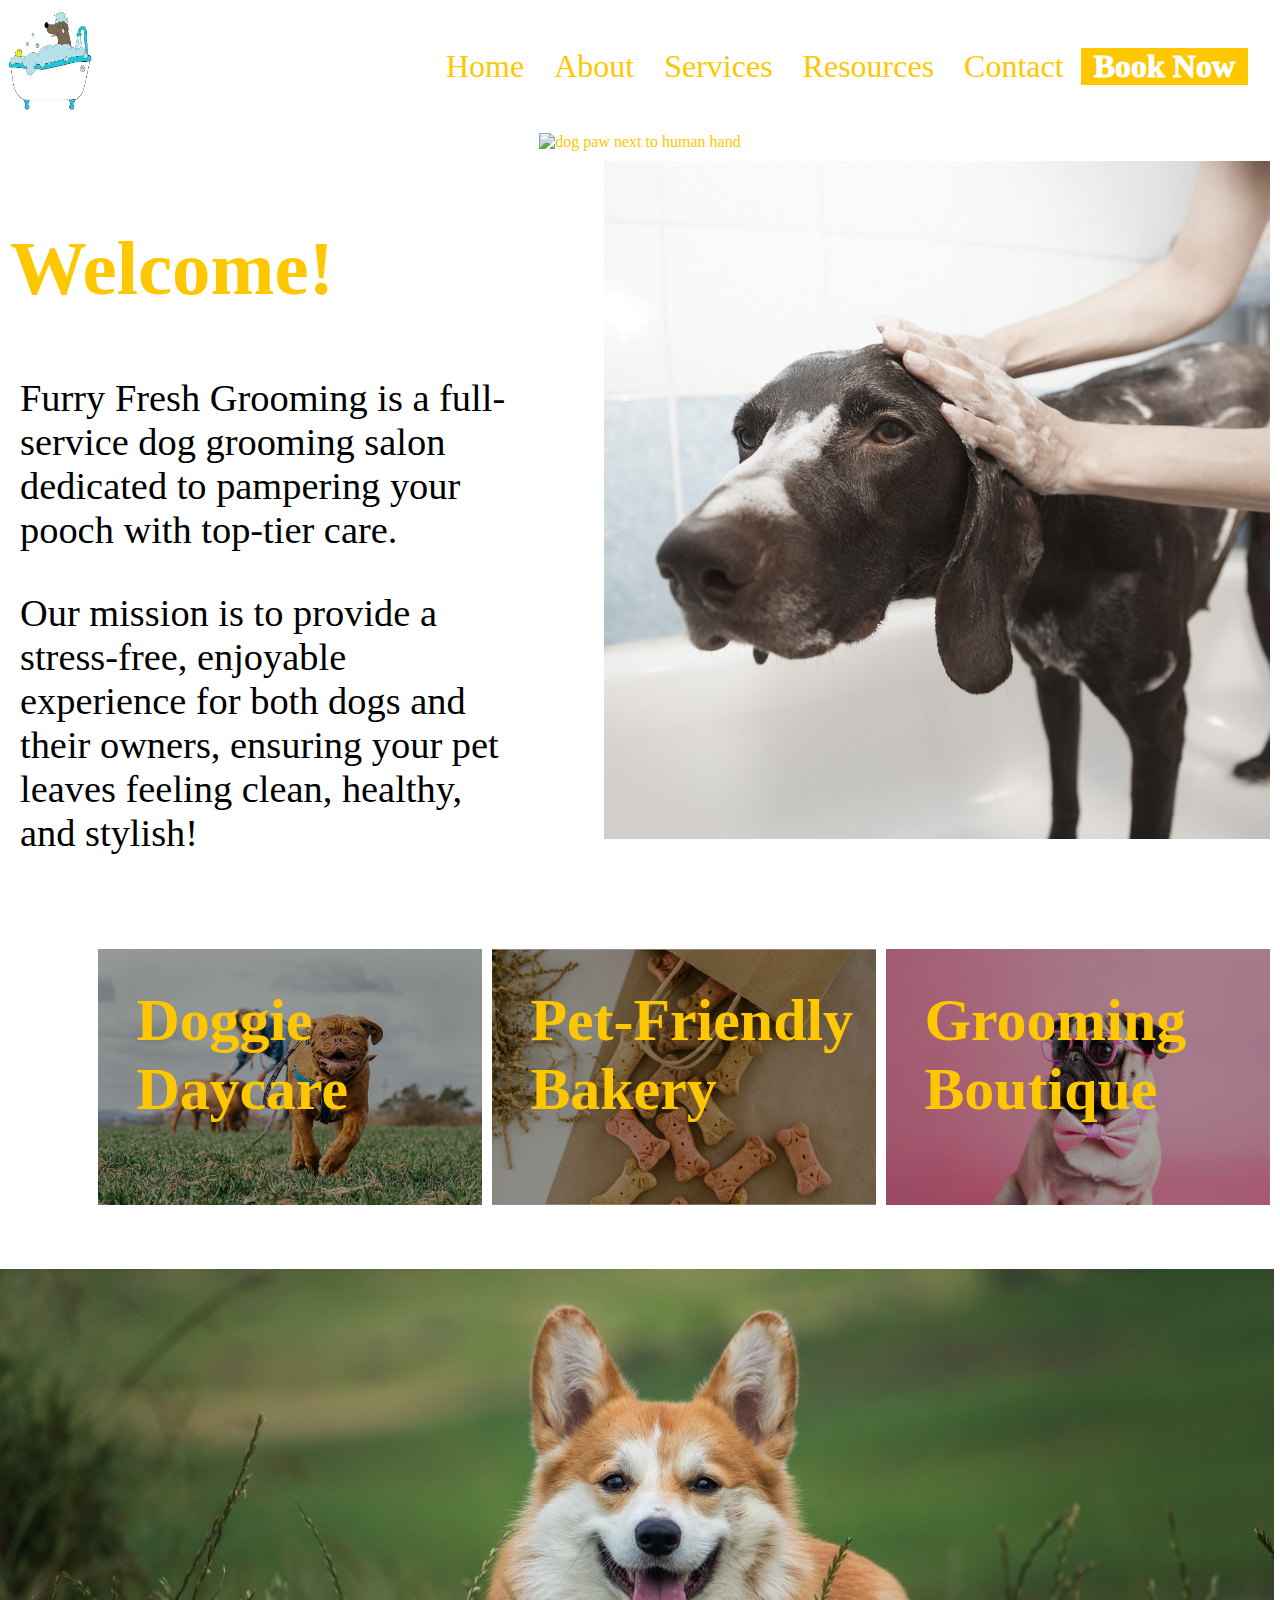
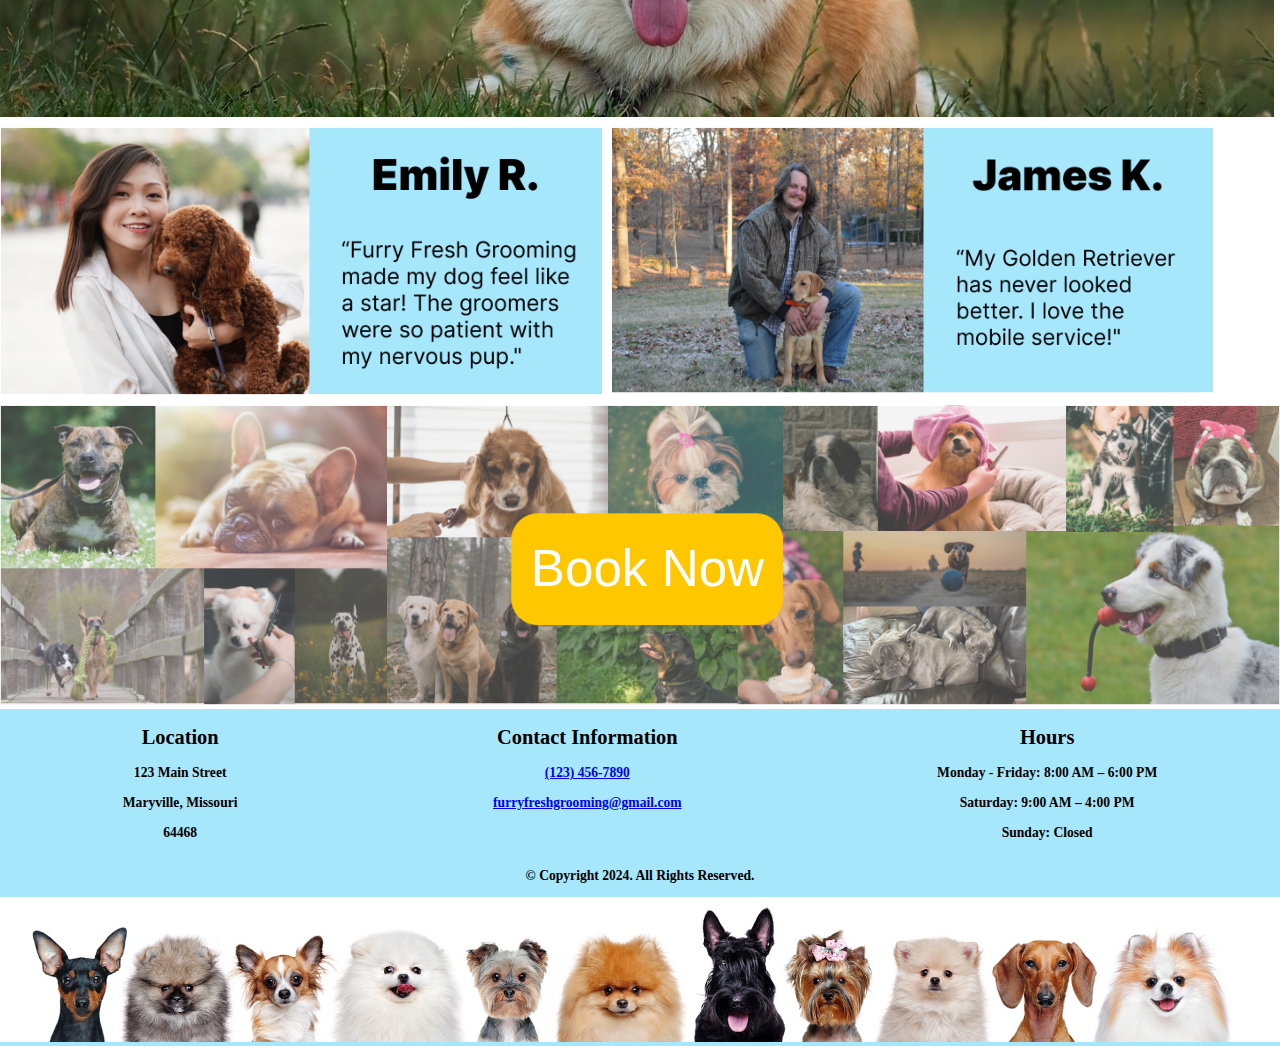
==== commit 47bcad95: "Updates" ====
--- a/index.html
+++ b/index.html
@@ -103,7 +103,7 @@
         
         <div class="mobile">
             <p>Maryville, Missouri</p>   
-            <p><a href="tel:1234567890">(123)456-7890</a></p>
+            <p><a href="tel:1234567890">(123) 456-7890</a></p>
             <h3>Hours</h3>
             <p>Monday - Friday: 8:00 AM – 6:00 PM</p>
             <p>Saturday: 9:00 AM – 4:00 PM</p>
@@ -120,7 +120,7 @@
         
             <div>
                 <h2>Contact Information</h2>
-                <p><a href="tel:1234567890">(123)456-7890</a></p>
+                <p><a href="tel:1234567890">(123) 456-7890</a></p>
                 <p><a href="email:furryfreshgrooming@gmail.com">furryfreshgrooming@gmail.com</a></p>
             </div>
             
